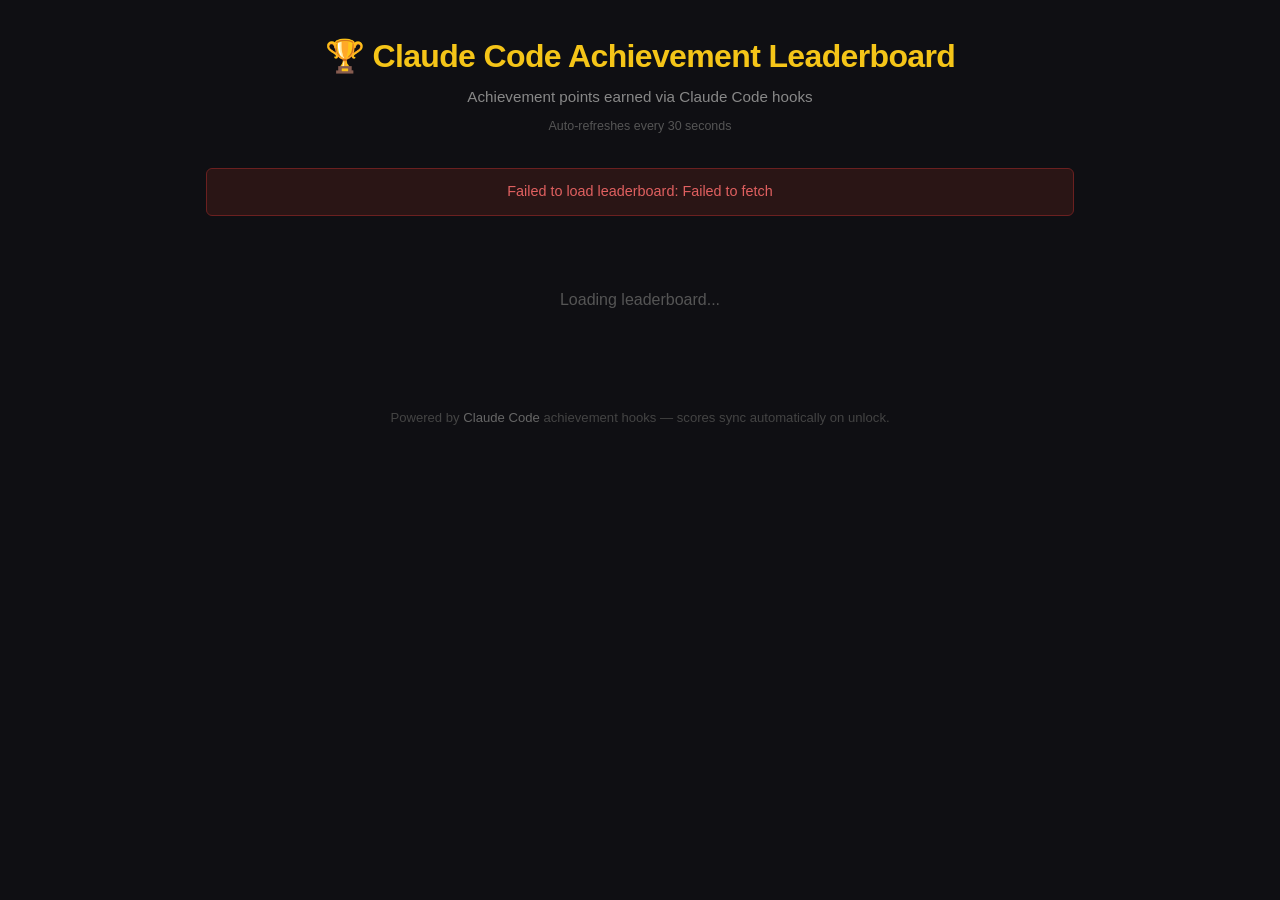
==== leaderboard-ui/docs/index.html @ ef62bfd4 "Create Leaderboard backend + frontend AWS microservice (microservice/) - Self-contained CloudFormati" ====
<!DOCTYPE html>
<html lang="en">
<head>
    <meta charset="UTF-8">
    <meta name="viewport" content="width=device-width, initial-scale=1.0">
    <title>Claude Code Achievement Leaderboard</title>
    <link rel="stylesheet" href="style.css">
</head>
<body>
    <div class="container">
        <header>
            <h1>🏆 Claude Code Achievement Leaderboard</h1>
            <p class="subtitle">Achievement points earned via Claude Code hooks</p>
            <div id="refresh-info" class="refresh-info">Auto-refreshes every 30 seconds</div>
        </header>

        <div id="status" class="status hidden"></div>

        <div id="stats" class="stats hidden">
            <div class="stat-card">
                <div class="stat-value" id="stat-players">—</div>
                <div class="stat-label">Players</div>
            </div>
            <div class="stat-card">
                <div class="stat-value" id="stat-top-score">—</div>
                <div class="stat-label">Top Score</div>
            </div>
            <div class="stat-card">
                <div class="stat-value" id="stat-total-unlocks">—</div>
                <div class="stat-label">Total Unlocks</div>
            </div>
        </div>

        <div id="loading" class="loading">Loading leaderboard...</div>

        <table id="leaderboard" class="leaderboard hidden">
            <thead>
                <tr>
                    <th class="rank-col">Rank</th>
                    <th>Username</th>
                    <th class="num-col">Score</th>
                    <th class="num-col">Achievements</th>
                    <th class="date-col">Last Active</th>
                </tr>
            </thead>
            <tbody id="leaderboard-body">
            </tbody>
        </table>

        <div id="empty" class="empty hidden">No scores on the board yet. Start unlocking achievements!</div>

        <footer>
            <p>
                Powered by <a href="https://github.com/anthropics/claude-code" target="_blank">Claude Code</a>
                achievement hooks &mdash; scores sync automatically on unlock.
            </p>
        </footer>
    </div>

    <script src="app.js"></script>
</body>
</html>
---- leaderboard-ui/docs/style.css ----
/* ─── Reset & Base ─────────────────────────────────────────────────────────── */
*, *::before, *::after {
    box-sizing: border-box;
    margin: 0;
    padding: 0;
}

body {
    font-family: -apple-system, BlinkMacSystemFont, "Segoe UI", Roboto, Helvetica, Arial, sans-serif;
    background: #0f0f13;
    color: #e0e0e0;
    min-height: 100vh;
    line-height: 1.5;
}

/* ─── Layout ────────────────────────────────────────────────────────────────── */
.container {
    max-width: 900px;
    margin: 0 auto;
    padding: 2rem 1rem 4rem;
}

/* ─── Header ────────────────────────────────────────────────────────────────── */
header {
    text-align: center;
    margin-bottom: 2rem;
}

header h1 {
    font-size: 2rem;
    font-weight: 700;
    letter-spacing: -0.02em;
    color: #f5c518;
    margin-bottom: 0.4rem;
}

.subtitle {
    color: #888;
    font-size: 0.95rem;
    margin-bottom: 0.5rem;
}

.refresh-info {
    font-size: 0.78rem;
    color: #555;
}

/* ─── Status / Error ────────────────────────────────────────────────────────── */
.status {
    padding: 0.75rem 1.25rem;
    border-radius: 6px;
    margin-bottom: 1.5rem;
    font-size: 0.9rem;
    text-align: center;
}

.status.error {
    background: #2a1515;
    border: 1px solid #6b2020;
    color: #e06060;
}

.hidden {
    display: none !important;
}

/* ─── Stats Row ─────────────────────────────────────────────────────────────── */
.stats {
    display: flex;
    gap: 1rem;
    margin-bottom: 1.75rem;
    justify-content: center;
}

.stat-card {
    background: #1a1a22;
    border: 1px solid #2a2a38;
    border-radius: 8px;
    padding: 1rem 2rem;
    text-align: center;
    flex: 1;
    max-width: 200px;
}

.stat-value {
    font-size: 1.75rem;
    font-weight: 700;
    color: #f5c518;
}

.stat-label {
    font-size: 0.78rem;
    color: #666;
    text-transform: uppercase;
    letter-spacing: 0.06em;
    margin-top: 0.2rem;
}

/* ─── Loading ───────────────────────────────────────────────────────────────── */
.loading {
    text-align: center;
    color: #555;
    padding: 3rem;
    font-size: 1rem;
}

/* ─── Empty ─────────────────────────────────────────────────────────────────── */
.empty {
    text-align: center;
    color: #555;
    padding: 3rem;
    font-size: 1rem;
    background: #1a1a22;
    border: 1px solid #2a2a38;
    border-radius: 8px;
}

/* ─── Table ─────────────────────────────────────────────────────────────────── */
.leaderboard {
    width: 100%;
    border-collapse: collapse;
    background: #1a1a22;
    border: 1px solid #2a2a38;
    border-radius: 8px;
    overflow: hidden;
}

.leaderboard thead {
    background: #12121a;
}

.leaderboard th {
    padding: 0.85rem 1rem;
    text-align: left;
    font-size: 0.78rem;
    font-weight: 600;
    text-transform: uppercase;
    letter-spacing: 0.06em;
    color: #777;
    border-bottom: 1px solid #2a2a38;
}

.rank-col { width: 60px; text-align: center; }
.num-col  { width: 110px; text-align: right; }
.date-col { width: 140px; text-align: right; }

.leaderboard td {
    padding: 0.85rem 1rem;
    border-bottom: 1px solid #20202c;
    font-size: 0.95rem;
    vertical-align: middle;
}

.leaderboard tbody tr:last-child td {
    border-bottom: none;
}

.leaderboard tbody tr:hover {
    background: #20202c;
}

/* ─── Rank cells ────────────────────────────────────────────────────────────── */
.rank-cell {
    text-align: center;
    font-weight: 700;
    font-size: 1rem;
    color: #555;
}

/* Gold / Silver / Bronze top-3 */
tr.rank-1 .rank-cell { color: #f5c518; font-size: 1.2rem; }
tr.rank-2 .rank-cell { color: #c0c0c0; font-size: 1.1rem; }
tr.rank-3 .rank-cell { color: #cd7f32; font-size: 1.05rem; }

tr.rank-1 td { background: rgba(245, 197, 24, 0.05); }
tr.rank-2 td { background: rgba(192, 192, 192, 0.04); }
tr.rank-3 td { background: rgba(205, 127, 50, 0.04); }

/* ─── Score / Unlock cells ──────────────────────────────────────────────────── */
.score-cell {
    text-align: right;
    font-weight: 700;
    font-variant-numeric: tabular-nums;
    color: #f5c518;
}

.unlock-cell {
    text-align: right;
    font-variant-numeric: tabular-nums;
    color: #aaa;
}

/* ─── Date cell ─────────────────────────────────────────────────────────────── */
.date-cell {
    text-align: right;
    color: #555;
    font-size: 0.85rem;
}

/* ─── Footer ────────────────────────────────────────────────────────────────── */
footer {
    text-align: center;
    margin-top: 3rem;
    color: #444;
    font-size: 0.82rem;
}

footer a {
    color: #666;
    text-decoration: none;
}

footer a:hover {
    color: #aaa;
}

/* ─── Responsive ─────────────────────────────────────────────────────────────── */
@media (max-width: 600px) {
    header h1 { font-size: 1.5rem; }
    .stats { flex-direction: column; align-items: center; }
    .stat-card { max-width: 100%; width: 100%; }
    .date-col { display: none; }
    .leaderboard td.date-cell { display: none; }
}
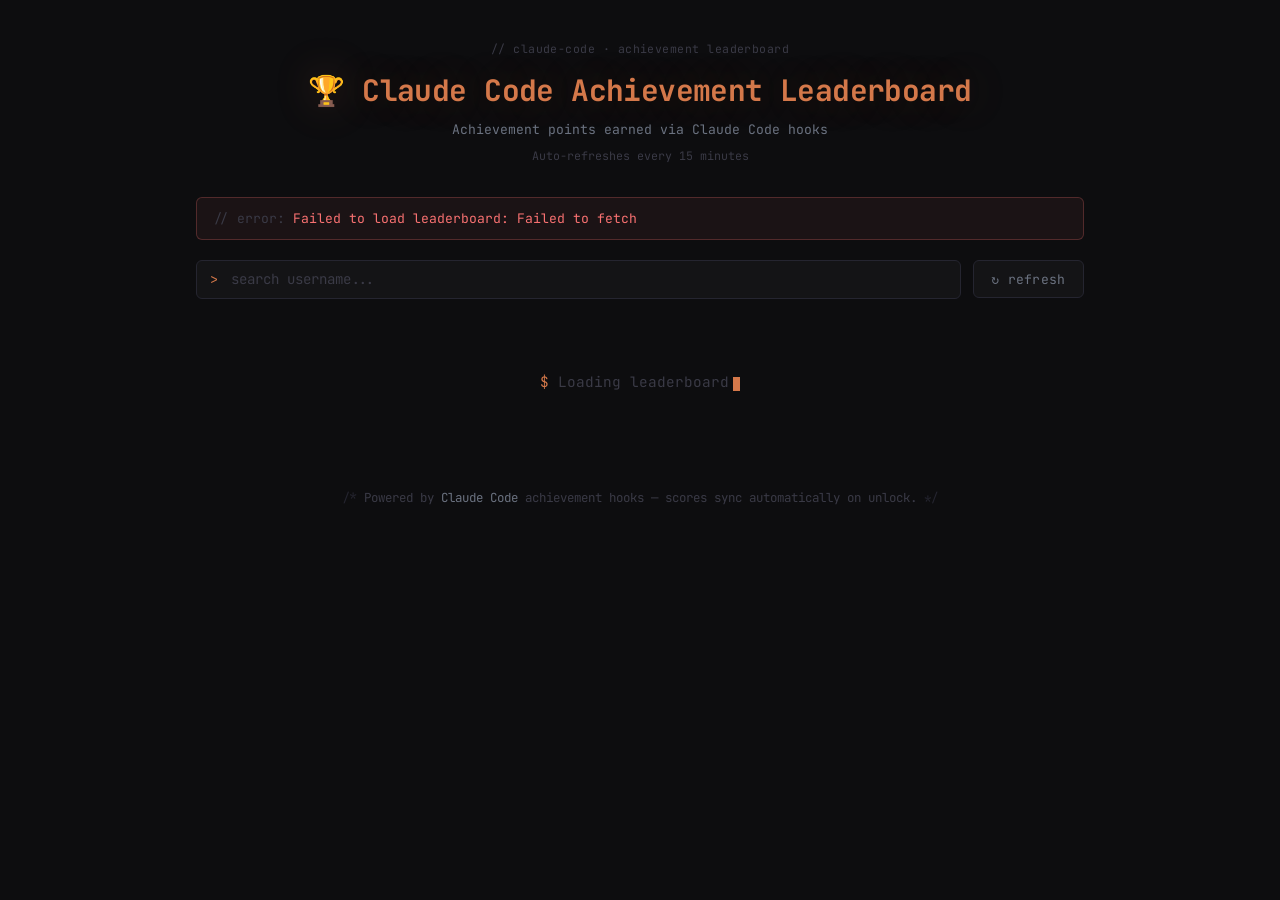
==== commit f980fe75: "Improve UI - Switch to Claude Code color scheme: #d4784a orange accent, near-black   background, CSS" ====
--- a/leaderboard-ui/docs/index.html
+++ b/leaderboard-ui/docs/index.html
@@ -11,7 +11,7 @@
         <header>
             <h1>🏆 Claude Code Achievement Leaderboard</h1>
             <p class="subtitle">Achievement points earned via Claude Code hooks</p>
-            <div id="refresh-info" class="refresh-info">Auto-refreshes every 30 seconds</div>
+            <div id="refresh-info" class="refresh-info">Auto-refreshes every 15 minutes</div>
         </header>
 
         <div id="status" class="status hidden"></div>
@@ -31,12 +31,25 @@
             </div>
         </div>
 
-        <div id="loading" class="loading">Loading leaderboard...</div>
+        <div class="controls">
+            <div class="search-wrapper">
+                <input
+                    type="text"
+                    id="search-input"
+                    placeholder="search username..."
+                    autocomplete="off"
+                    spellcheck="false"
+                />
+            </div>
+            <button id="refresh-btn" class="refresh-btn">↻ refresh</button>
+        </div>
+
+        <div id="loading" class="loading">Loading leaderboard</div>
 
         <table id="leaderboard" class="leaderboard hidden">
             <thead>
                 <tr>
-                    <th class="rank-col">Rank</th>
+                    <th class="rank-col">#</th>
                     <th>Username</th>
                     <th class="num-col">Score</th>
                     <th class="num-col">Achievements</th>
@@ -47,13 +60,13 @@
             </tbody>
         </table>
 
+        <div id="no-results" class="hidden"></div>
+
         <div id="empty" class="empty hidden">No scores on the board yet. Start unlocking achievements!</div>
 
         <footer>
-            <p>
-                Powered by <a href="https://github.com/anthropics/claude-code" target="_blank">Claude Code</a>
-                achievement hooks &mdash; scores sync automatically on unlock.
-            </p>
+            Powered by <a href="https://github.com/anthropics/claude-code" target="_blank">Claude Code</a>
+            achievement hooks &mdash; scores sync automatically on unlock.
         </footer>
     </div>
 
--- a/leaderboard-ui/docs/style.css
+++ b/leaderboard-ui/docs/style.css
@@ -1,70 +1,183 @@
-/* ─── Reset & Base ─────────────────────────────────────────────────────────── */
+/* ─── Fonts ──────────────────────────────────────────────────────────────────── */
+@import url('https://fonts.googleapis.com/css2?family=JetBrains+Mono:wght@400;600;700&display=swap');
+
+/* ─── Reset & Base ───────────────────────────────────────────────────────────── */
 *, *::before, *::after {
     box-sizing: border-box;
     margin: 0;
     padding: 0;
 }
 
+:root {
+    --bg:          #0d0d0f;
+    --bg-card:     #141416;
+    --bg-hover:    #1c1c21;
+    --bg-header:   #101013;
+    --border:      #252530;
+    --border-dim:  #1a1a22;
+    --accent:      #d4784a;
+    --accent-glow: rgba(212, 120, 74, 0.15);
+    --accent-dim:  rgba(212, 120, 74, 0.08);
+    --text:        #e8e6e1;
+    --text-muted:  #6b7280;
+    --text-dim:    #3a3a46;
+    --gold:        #f5c518;
+    --silver:      #c0c0c0;
+    --bronze:      #cd7f32;
+    --red:         #f87171;
+    --font-mono:   'JetBrains Mono', 'Fira Code', 'Cascadia Code', ui-monospace, monospace;
+}
+
 body {
-    font-family: -apple-system, BlinkMacSystemFont, "Segoe UI", Roboto, Helvetica, Arial, sans-serif;
-    background: #0f0f13;
-    color: #e0e0e0;
+    font-family: var(--font-mono);
+    background: var(--bg);
+    color: var(--text);
     min-height: 100vh;
     line-height: 1.5;
 }
 
-/* ─── Layout ────────────────────────────────────────────────────────────────── */
+/* ─── Layout ─────────────────────────────────────────────────────────────────── */
 .container {
-    max-width: 900px;
+    max-width: 920px;
     margin: 0 auto;
-    padding: 2rem 1rem 4rem;
-}
-
-/* ─── Header ────────────────────────────────────────────────────────────────── */
+    padding: 2.5rem 1rem 4rem;
+}
+
+/* ─── Header ─────────────────────────────────────────────────────────────────── */
 header {
     text-align: center;
     margin-bottom: 2rem;
 }
 
+header::before {
+    content: '// claude-code · achievement leaderboard';
+    display: block;
+    font-size: 0.72rem;
+    color: var(--text-dim);
+    letter-spacing: 0.04em;
+    margin-bottom: 0.75rem;
+}
+
 header h1 {
-    font-size: 2rem;
+    font-size: 1.85rem;
     font-weight: 700;
     letter-spacing: -0.02em;
-    color: #f5c518;
+    color: var(--accent);
     margin-bottom: 0.4rem;
+    text-shadow: 0 0 40px rgba(212, 120, 74, 0.25);
 }
 
 .subtitle {
-    color: #888;
-    font-size: 0.95rem;
+    color: var(--text-muted);
+    font-size: 0.82rem;
     margin-bottom: 0.5rem;
 }
 
 .refresh-info {
-    font-size: 0.78rem;
-    color: #555;
-}
-
-/* ─── Status / Error ────────────────────────────────────────────────────────── */
+    font-size: 0.73rem;
+    color: var(--text-dim);
+}
+
+/* ─── Controls Row ───────────────────────────────────────────────────────────── */
+.controls {
+    display: flex;
+    gap: 0.75rem;
+    margin-bottom: 1.5rem;
+    align-items: center;
+}
+
+.search-wrapper {
+    flex: 1;
+    position: relative;
+}
+
+.search-wrapper::before {
+    content: '>';
+    position: absolute;
+    left: 0.9rem;
+    top: 50%;
+    transform: translateY(-50%);
+    color: var(--accent);
+    font-size: 0.85rem;
+    pointer-events: none;
+}
+
+#search-input {
+    width: 100%;
+    background: var(--bg-card);
+    border: 1px solid var(--border);
+    border-radius: 6px;
+    padding: 0.6rem 0.9rem 0.6rem 2.1rem;
+    color: var(--text);
+    font-family: var(--font-mono);
+    font-size: 0.88rem;
+    outline: none;
+    transition: border-color 0.15s, box-shadow 0.15s;
+}
+
+#search-input::placeholder {
+    color: var(--text-dim);
+}
+
+#search-input:focus {
+    border-color: var(--accent);
+    box-shadow: 0 0 0 2px var(--accent-glow);
+}
+
+.refresh-btn {
+    background: var(--bg-card);
+    border: 1px solid var(--border);
+    border-radius: 6px;
+    padding: 0.6rem 1.1rem;
+    color: var(--text-muted);
+    font-family: var(--font-mono);
+    font-size: 0.82rem;
+    cursor: pointer;
+    transition: border-color 0.15s, color 0.15s, background 0.15s;
+    white-space: nowrap;
+    letter-spacing: 0.02em;
+}
+
+.refresh-btn:hover {
+    border-color: var(--accent);
+    color: var(--accent);
+    background: var(--accent-dim);
+}
+
+.refresh-btn:active {
+    opacity: 0.75;
+}
+
+.refresh-btn.spinning {
+    opacity: 0.45;
+    cursor: not-allowed;
+}
+
+/* ─── Status / Error ─────────────────────────────────────────────────────────── */
 .status {
-    padding: 0.75rem 1.25rem;
+    padding: 0.65rem 1rem;
     border-radius: 6px;
-    margin-bottom: 1.5rem;
-    font-size: 0.9rem;
-    text-align: center;
+    margin-bottom: 1.25rem;
+    font-size: 0.82rem;
+    text-align: left;
 }
 
 .status.error {
-    background: #2a1515;
-    border: 1px solid #6b2020;
-    color: #e06060;
+    background: rgba(248, 113, 113, 0.06);
+    border: 1px solid rgba(248, 113, 113, 0.25);
+    color: var(--red);
+}
+
+.status.error::before {
+    content: '// error: ';
+    color: var(--text-dim);
 }
 
 .hidden {
     display: none !important;
 }
 
-/* ─── Stats Row ─────────────────────────────────────────────────────────────── */
+/* ─── Stats Row ──────────────────────────────────────────────────────────────── */
 .stats {
     display: flex;
     gap: 1rem;
@@ -73,71 +186,111 @@
 }
 
 .stat-card {
-    background: #1a1a22;
-    border: 1px solid #2a2a38;
+    background: var(--bg-card);
+    border: 1px solid var(--border);
     border-radius: 8px;
     padding: 1rem 2rem;
     text-align: center;
     flex: 1;
     max-width: 200px;
+    position: relative;
+    overflow: hidden;
+}
+
+.stat-card::before {
+    content: '';
+    position: absolute;
+    top: 0;
+    left: 0;
+    right: 0;
+    height: 2px;
+    background: linear-gradient(90deg, transparent, var(--accent), transparent);
+    opacity: 0.4;
 }
 
 .stat-value {
     font-size: 1.75rem;
     font-weight: 700;
-    color: #f5c518;
+    color: var(--accent);
+    font-variant-numeric: tabular-nums;
 }
 
 .stat-label {
-    font-size: 0.78rem;
-    color: #666;
+    font-size: 0.7rem;
+    color: var(--text-muted);
     text-transform: uppercase;
-    letter-spacing: 0.06em;
-    margin-top: 0.2rem;
-}
-
-/* ─── Loading ───────────────────────────────────────────────────────────────── */
+    letter-spacing: 0.08em;
+    margin-top: 0.25rem;
+}
+
+/* ─── Loading ────────────────────────────────────────────────────────────────── */
 .loading {
     text-align: center;
-    color: #555;
+    color: var(--text-dim);
     padding: 3rem;
-    font-size: 1rem;
-}
-
-/* ─── Empty ─────────────────────────────────────────────────────────────────── */
+    font-size: 0.9rem;
+}
+
+.loading::before {
+    content: '$ ';
+    color: var(--accent);
+}
+
+.loading::after {
+    content: '';
+    display: inline-block;
+    width: 7px;
+    height: 1em;
+    background: var(--accent);
+    margin-left: 4px;
+    vertical-align: text-bottom;
+    animation: blink 1s step-end infinite;
+}
+
+@keyframes blink {
+    0%, 100% { opacity: 1; }
+    50%       { opacity: 0; }
+}
+
+/* ─── Empty ──────────────────────────────────────────────────────────────────── */
 .empty {
     text-align: center;
-    color: #555;
+    color: var(--text-muted);
     padding: 3rem;
-    font-size: 1rem;
-    background: #1a1a22;
-    border: 1px solid #2a2a38;
+    font-size: 0.88rem;
+    background: var(--bg-card);
+    border: 1px solid var(--border);
     border-radius: 8px;
 }
 
-/* ─── Table ─────────────────────────────────────────────────────────────────── */
+.empty::before {
+    content: '// ';
+    color: var(--text-dim);
+}
+
+/* ─── Table ──────────────────────────────────────────────────────────────────── */
 .leaderboard {
     width: 100%;
     border-collapse: collapse;
-    background: #1a1a22;
-    border: 1px solid #2a2a38;
+    background: var(--bg-card);
+    border: 1px solid var(--border);
     border-radius: 8px;
     overflow: hidden;
 }
 
 .leaderboard thead {
-    background: #12121a;
+    background: var(--bg-header);
 }
 
 .leaderboard th {
-    padding: 0.85rem 1rem;
+    padding: 0.8rem 1rem;
     text-align: left;
-    font-size: 0.78rem;
+    font-size: 0.7rem;
     font-weight: 600;
     text-transform: uppercase;
-    letter-spacing: 0.06em;
-    color: #777;
-    border-bottom: 1px solid #2a2a38;
+    letter-spacing: 0.08em;
+    color: var(--text-dim);
+    border-bottom: 1px solid var(--border);
 }
 
 .rank-col { width: 60px; text-align: center; }
@@ -145,9 +298,9 @@
 .date-col { width: 140px; text-align: right; }
 
 .leaderboard td {
-    padding: 0.85rem 1rem;
-    border-bottom: 1px solid #20202c;
-    font-size: 0.95rem;
+    padding: 0.8rem 1rem;
+    border-bottom: 1px solid var(--border-dim);
+    font-size: 0.88rem;
     vertical-align: middle;
 }
 
@@ -156,69 +309,107 @@
 }
 
 .leaderboard tbody tr:hover {
-    background: #20202c;
-}
-
-/* ─── Rank cells ────────────────────────────────────────────────────────────── */
+    background: var(--bg-hover);
+}
+
+.leaderboard tbody tr.search-match {
+    background: var(--accent-dim);
+}
+
+.leaderboard tbody tr.search-match:hover {
+    background: var(--accent-glow);
+}
+
+/* ─── Rank cells ─────────────────────────────────────────────────────────────── */
 .rank-cell {
     text-align: center;
     font-weight: 700;
     font-size: 1rem;
-    color: #555;
-}
-
-/* Gold / Silver / Bronze top-3 */
-tr.rank-1 .rank-cell { color: #f5c518; font-size: 1.2rem; }
-tr.rank-2 .rank-cell { color: #c0c0c0; font-size: 1.1rem; }
-tr.rank-3 .rank-cell { color: #cd7f32; font-size: 1.05rem; }
-
-tr.rank-1 td { background: rgba(245, 197, 24, 0.05); }
-tr.rank-2 td { background: rgba(192, 192, 192, 0.04); }
-tr.rank-3 td { background: rgba(205, 127, 50, 0.04); }
-
-/* ─── Score / Unlock cells ──────────────────────────────────────────────────── */
+    color: var(--text-dim);
+}
+
+tr.rank-1 .rank-cell { color: var(--gold);   font-size: 1.2rem;  }
+tr.rank-2 .rank-cell { color: var(--silver); font-size: 1.1rem;  }
+tr.rank-3 .rank-cell { color: var(--bronze); font-size: 1.05rem; }
+
+tr.rank-1 td { background: rgba(245, 197, 24,  0.04); }
+tr.rank-2 td { background: rgba(192, 192, 192, 0.03); }
+tr.rank-3 td { background: rgba(205, 127, 50,  0.03); }
+
+tr.rank-1:hover td,
+tr.rank-2:hover td,
+tr.rank-3:hover td { background: var(--bg-hover); }
+
+/* ─── Username cell ──────────────────────────────────────────────────────────── */
+.username-cell::before {
+    content: '@';
+    color: var(--text-dim);
+    font-size: 0.78em;
+    margin-right: 1px;
+}
+
+/* ─── Score / Unlock cells ───────────────────────────────────────────────────── */
 .score-cell {
     text-align: right;
     font-weight: 700;
     font-variant-numeric: tabular-nums;
-    color: #f5c518;
+    color: var(--accent);
 }
 
 .unlock-cell {
     text-align: right;
     font-variant-numeric: tabular-nums;
-    color: #aaa;
-}
-
-/* ─── Date cell ─────────────────────────────────────────────────────────────── */
+    color: var(--text-muted);
+}
+
+/* ─── Date cell ──────────────────────────────────────────────────────────────── */
 .date-cell {
     text-align: right;
-    color: #555;
-    font-size: 0.85rem;
-}
-
-/* ─── Footer ────────────────────────────────────────────────────────────────── */
+    color: var(--text-dim);
+    font-size: 0.82rem;
+}
+
+/* ─── No-results message ─────────────────────────────────────────────────────── */
+#no-results {
+    text-align: center;
+    color: var(--text-muted);
+    padding: 2rem 1rem;
+    font-size: 0.88rem;
+}
+
+#no-results::before {
+    content: '// no match: ';
+    color: var(--text-dim);
+}
+
+/* ─── Footer ─────────────────────────────────────────────────────────────────── */
 footer {
     text-align: center;
     margin-top: 3rem;
-    color: #444;
-    font-size: 0.82rem;
-}
+    color: var(--text-dim);
+    font-size: 0.78rem;
+}
+
+footer::before { content: '/* '; color: var(--border); }
+footer::after  { content: ' */'; color: var(--border); }
 
 footer a {
-    color: #666;
+    color: var(--text-muted);
     text-decoration: none;
 }
 
 footer a:hover {
-    color: #aaa;
+    color: var(--accent);
 }
 
 /* ─── Responsive ─────────────────────────────────────────────────────────────── */
 @media (max-width: 600px) {
-    header h1 { font-size: 1.5rem; }
+    header::before { display: none; }
+    header h1 { font-size: 1.4rem; }
     .stats { flex-direction: column; align-items: center; }
     .stat-card { max-width: 100%; width: 100%; }
     .date-col { display: none; }
     .leaderboard td.date-cell { display: none; }
-}
+    .controls { flex-direction: column; }
+    .refresh-btn { width: 100%; text-align: center; }
+}
